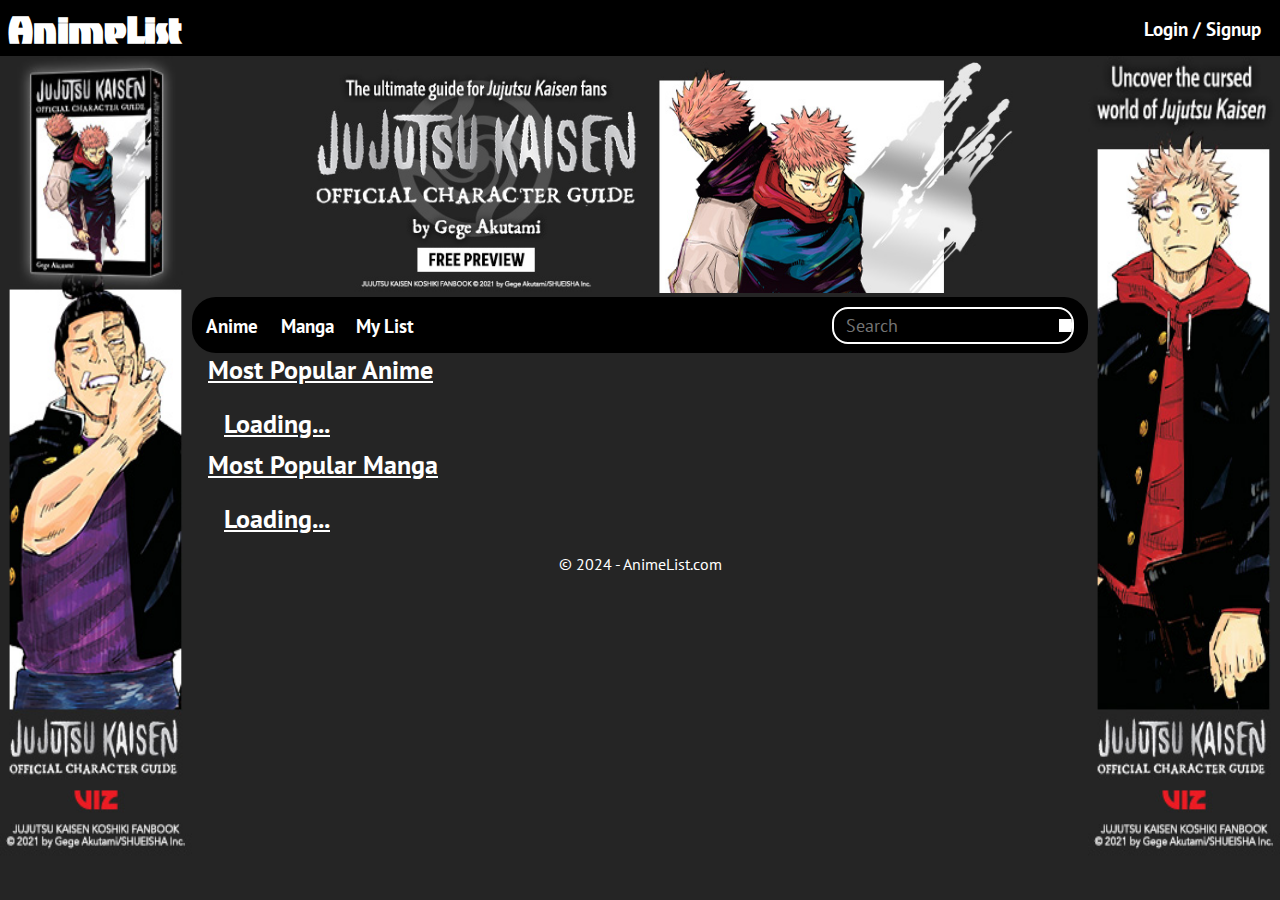
==== index.html @ c7b755f1 "Initial commit" ====
<!DOCTYPE html>
<html lang="en">
  <head>
    <meta charset="UTF-8" />
    <meta name="viewport" content="width=device-width, initial-scale=1.0" />
    <link rel="stylesheet" href="./css/style.css" />
    <link rel="stylesheet" href="./css/mobile.css" />
    <link
      rel="stylesheet"
      href="https://cdnjs.cloudflare.com/ajax/libs/font-awesome/5.14.0/css/all.min.css"
      integrity="sha512-1PKOgIY59xJ8Co8+NE6FZ+LOAZKjy+KY8iq0G4B3CyeY6wYHN3yt9PW0XpSriVlkMXe40PTKnXrLnZ9+fkDaog=="
      crossorigin="anonymous"
    />
    <script type="module" src="../script/popular.js" defer></script>
    <title>AnimeList.com | Home</title>
  </head>
  <body>
    <nav class="navbar">
      <h2>AnimeList</h2>
      <ul>
        <li><a href="./html/login.html">Login / Signup</a></li>
      </ul>
    </nav>

    <div class="container">
      <img class="sidebar left" src="../imgs/jjk-left.jpeg" />
      <main>
        <a
          href="https://www.viz.com/read/book/jujutsu-kaisen-the-official-character-guide/product/7824"
          target="_blank"
        >
          <img
            class="banner"
            src="../imgs/banner.jpeg"
            alt="jujutsu kaisen banner"
          />
        </a>
        <section class="navbar rounded">
          <ul>
            <li>
              <div class="dropdown">
                <button class="dropbtn">
                  Anime <i class="fas fa-caret-down"></i>
                </button>
                <div class="dropdown-content">
                  <a href="./html/a-review.html">Reviews</a>
                  <a href="./html/a-seasonal.html">Seasonal</a>
                  <a href="./html/a-recs.html">Recommendations</a>
                </div>
              </div>
            </li>
            <li>
              <div class="dropdown">
                <button class="dropbtn">
                  Manga <i class="fas fa-caret-down"></i>
                </button>
                <div class="dropdown-content">
                  <a href="./html/m-review.html">Reviews</a>
                  <a href="./html/m-recs.html">Recommendations</a>
                </div>
              </div>
            </li>
            <li>
              <a href="#">My List</a>
            </li>
          </ul>

          <div class="search-container">
            <input
              type="text"
              class="searchbar"
              id="search"
              placeholder="Search"
            />
            <button class="btn">
              <i class="fas fa-search"></i>
            </button>
          </div>
        </section>

        <section class="popular-series">
          <div class="popular">
            <h2>Most Popular Anime</h2>
            <div class="carousel" id="popular-anime">
              <!-- ADD LOADING SCREEN -->
              <h2 class="loading">Loading...</h2>
            </div>
          </div>
          <div class="popular">
            <h2>Most Popular Manga</h2>
            <div class="carousel" id="popular-manga">
              <!-- ADD LOADING SCREEN -->
              <h2 class="loading">Loading...</h2>
            </div>
          </div>
        </section>

        <footer>
          <p>&copy; 2024 - AnimeList.com</p>
        </footer>
      </main>

      <img class="sidebar right" src="../imgs/jjk-right.jpeg" />
    </div>
  </body>
</html>
---- css/style.css ----
@import url("https://fonts.googleapis.com/css2?family=PT+Sans:ital,wght@0,400;0,700;1,400;1,700&family=Tac+One&display=swap");

:root {
  --primary-color: #000;
  --secondary-color: #fff;
}
* {
  margin: 0;
  padding: 0;
  box-sizing: border-box;
}

body {
  background-color: #252525;
  overscroll-behavior: none;
  font-family: "PT Sans", sans-serif;
}

main {
  width: 70vw;
  display: flex;
  flex-direction: column;
  justify-content: center;
  margin: 0 auto;
}

nav {
  width: 100%;
  position: fixed;
  top: 0;
}

h2 a {
  text-decoration: none;
  color: var(--secondary-color);
  cursor: pointer;
}

.navbar {
  background-color: var(--primary-color);
  color: var(--secondary-color);
  display: flex;
  justify-content: space-between;
  align-items: center;
  padding: 0.2rem 0.5rem;
}

ul {
  list-style: none;
  display: flex;
}

li {
  margin: 0 0.7rem;
  font-weight: 600;
  font-size: 1.2rem;
}

li:first-child {
  margin-left: 0;
}

li a {
  text-decoration: none;
  color: var(--secondary-color);
  cursor: pointer;
}

.dropbtn {
  background-color: transparent;
  color: var(--secondary-color);
  padding: 0;
  font-size: 1.2rem;
  font-weight: 600;
  font-size: 1.2rem;
  font-family: "pt sans", sans-serif;
  border: none;
  cursor: pointer;
}

.dropdown {
  display: inline-block;
}

.dropdown-content {
  display: none;
  position: absolute;
  background-color: var(--primary-color);
  min-width: 1rem;
}

.dropdown-content a {
  color: var(--secondary-color);
  padding: 0.3rem 0.5rem;
  text-decoration: none;
  display: block;
}

.dropdown-content a:hover {
  text-decoration: underline;
}

.dropdown:hover .dropdown-content {
  display: block;
}

nav h2 {
  font-size: 3rem;
  font-family: "Tac One", sans-serif;
}

.container {
  display: flex;
  justify-content: center;
}

.sidebar {
  width: 15vw;
  height: 90vh;
  position: fixed;
  top: 3.5rem;
}

.left {
  left: 0;
}

.right {
  right: 0;
}

.banner {
  width: 70vw;
  margin-top: 3.9rem;
}

.rounded {
  border-radius: 1.5rem;
  padding: 0.6rem 0.9rem;
}

.search-container {
  border: 2px solid var(--secondary-color);
  border-radius: 1rem;
  overflow: hidden;
  display: flex;
  align-items: center;
}
.searchbar {
  background-color: transparent;
  font-size: 1.1rem;
  padding: 0.3rem 0.7rem;
  color: #fff;
  border-radius: 1rem 0 0 1rem;
  border: none;
  font-family: "pt sans", sans-serif;
}

.btn {
  background-color: transparent;
  border: none;
  cursor: pointer;
  background-color: var(--secondary-color);
  font-size: 1.2rem;
  padding: 0.4rem;
}

.loading {
  color: var(--secondary-color);
  text-align: center;
  margin-top: 1rem;
  font-size: 4rem;
  text-decoration: none;
}

.popular-series {
  color: #fff;
}

.popular-series h2 {
  font-size: 1.6rem;
  margin-left: 1rem;
  text-decoration: underline;
}

.carousel {
  display: flex;
  justify-content: space-between;
  overflow-x: scroll;
  margin: 0.3rem 1rem 0.5rem 1rem;
}

.card {
  margin: 0 0.3rem;
  background-size: cover;
  background-position: center;
  background-repeat: no-repeat;
  display: flex;
  flex-direction: column;
  justify-content: flex-end;
  height: 300px;
  border-radius: 0.3rem;
  border: 3px solid var(--primary-color);
}

.info {
  padding: 0.3rem;
  background-color: #000000b4;
  color: var(--secondary-color);
  width: 200px;
}

.info h3 {
  line-height: 1rem;
  margin-bottom: 0.3rem;
}

.info a {
  font-size: 1rem;
  color: var(--secondary-color);
  cursor: pointer;
}

.info p {
  font-size: 0.9rem;
  line-height: 0.9rem;
}

.add-btn {
  background-color: var(--secondary-color);
  border: none;
  cursor: pointer;
  color: var(--primary-color);
  font-size: 0.8rem;
  padding: 0.2rem;
  border-radius: 0.2rem;
  display: flex;
  align-items: center;
  margin: 0.4rem 0 0.2rem 0;
}

.add-btn i {
  font-size: 0.6rem;
  margin-right: 0.2rem;
}

.add-btn:hover {
  background-color: #7d0000;
  color: var(--secondary-color);
}

footer {
  color: var(--secondary-color);
  text-align: center;
  padding: 0.7rem 0.5rem 0.3rem 0.5rem;
}
---- css/mobile.css ----
@media screen and (max-width: 900px) {
  .sidebar {
    display: none;
  }

  .banner {
    width: 100vw;
    height: 15vh;
    align-self: center;
    overflow-x: hidden;
  }

  .rounded {
    width: 97vw;
    margin: 0 auto;
    flex-wrap: wrap;
    justify-content: center;
  }

  .rounded li {
    margin-bottom: 0.5rem;
  }

  main {
    width: 100vw;
  }

  .searchbar {
    width: 100vw;
  }

  .popular-series h2 {
    text-align: center;
  }
}
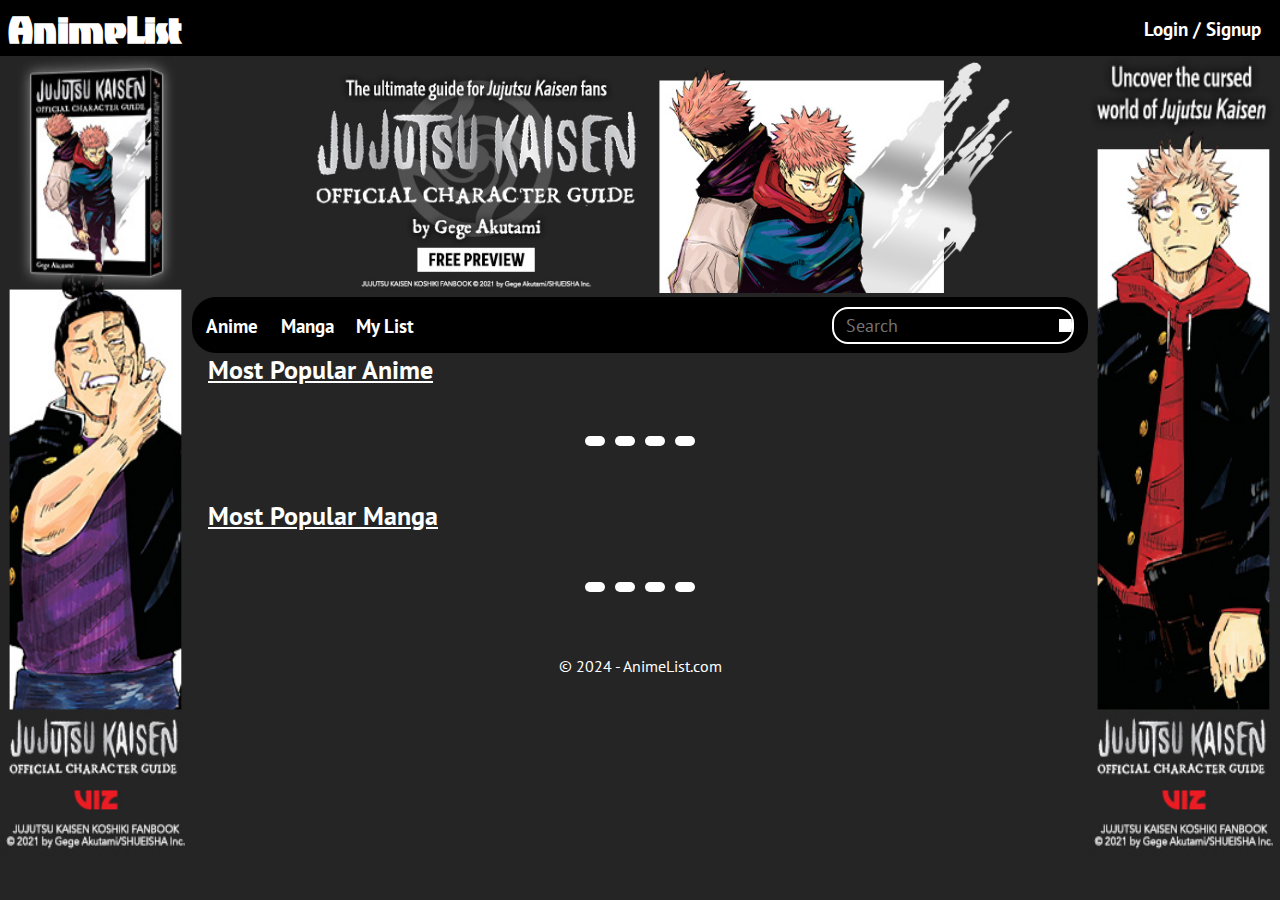
==== commit a1afddeb: "update" ====
--- a/index.html
+++ b/index.html
@@ -16,9 +16,9 @@
   </head>
   <body>
     <nav class="navbar">
-      <h2>AnimeList</h2>
+      <h2><a href="../index.html">AnimeList</a></h2>
       <ul>
-        <li><a href="./html/login.html">Login / Signup</a></li>
+        <li><a href="./html/signup.html">Login / Signup</a></li>
       </ul>
     </nav>
 
@@ -44,7 +44,6 @@
                 </button>
                 <div class="dropdown-content">
                   <a href="./html/a-review.html">Reviews</a>
-                  <a href="./html/a-seasonal.html">Seasonal</a>
                   <a href="./html/a-recs.html">Recommendations</a>
                 </div>
               </div>
@@ -61,7 +60,7 @@
               </div>
             </li>
             <li>
-              <a href="#">My List</a>
+              <a href="./html/mylist.html">My List</a>
             </li>
           </ul>
 
@@ -83,14 +82,24 @@
             <h2>Most Popular Anime</h2>
             <div class="carousel" id="popular-anime">
               <!-- ADD LOADING SCREEN -->
-              <h2 class="loading">Loading...</h2>
+              <div class="loading-wave">
+                <div class="loading-bar"></div>
+                <div class="loading-bar"></div>
+                <div class="loading-bar"></div>
+                <div class="loading-bar"></div>
+              </div>
             </div>
           </div>
           <div class="popular">
             <h2>Most Popular Manga</h2>
             <div class="carousel" id="popular-manga">
               <!-- ADD LOADING SCREEN -->
-              <h2 class="loading">Loading...</h2>
+              <div class="loading-wave">
+                <div class="loading-bar"></div>
+                <div class="loading-bar"></div>
+                <div class="loading-bar"></div>
+                <div class="loading-bar"></div>
+              </div>
             </div>
           </div>
         </section>
--- a/css/style.css
+++ b/css/style.css
@@ -154,6 +154,7 @@
   border-radius: 1rem 0 0 1rem;
   border: none;
   font-family: "pt sans", sans-serif;
+  outline: none;
 }
 
 .btn {
@@ -254,3 +255,47 @@
   text-align: center;
   padding: 0.7rem 0.5rem 0.3rem 0.5rem;
 }
+
+.loading-wave {
+  width: 300px;
+  height: 100px;
+  display: flex;
+  justify-content: center;
+  align-items: center;
+  margin: 0 auto;
+}
+
+.loading-bar {
+  width: 20px;
+  height: 10px;
+  margin: 0 5px;
+  background-color: var(--secondary-color);
+  border-radius: 5px;
+  animation: loading-wave-animation 1s ease-in-out infinite;
+}
+
+.loading-bar:nth-child(2) {
+  animation-delay: 0.1s;
+}
+
+.loading-bar:nth-child(3) {
+  animation-delay: 0.2s;
+}
+
+.loading-bar:nth-child(4) {
+  animation-delay: 0.3s;
+}
+
+@keyframes loading-wave-animation {
+  0% {
+    height: 10px;
+  }
+
+  50% {
+    height: 50px;
+  }
+
+  100% {
+    height: 10px;
+  }
+}
--- a/css/mobile.css
+++ b/css/mobile.css
@@ -32,4 +32,13 @@
   .popular-series h2 {
     text-align: center;
   }
+
+  .container {
+    flex-direction: column;
+    align-items: center;
+  }
+
+  .hero {
+    justify-content: center;
+  }
 }
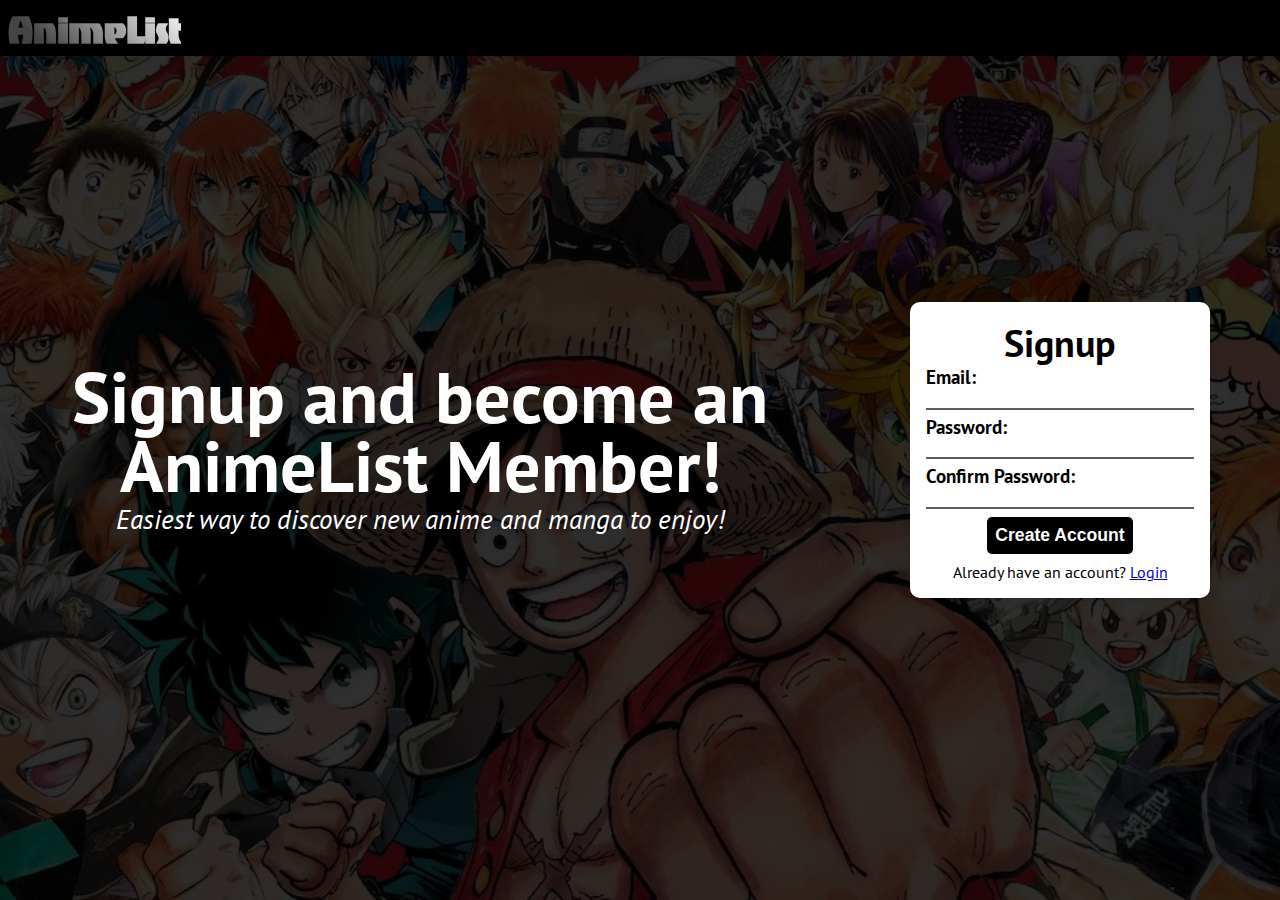
==== commit 90eec75e: "up" ====
--- a/index.html
+++ b/index.html
@@ -3,113 +3,65 @@
   <head>
     <meta charset="UTF-8" />
     <meta name="viewport" content="width=device-width, initial-scale=1.0" />
-    <link rel="stylesheet" href="./css/style.css" />
-    <link rel="stylesheet" href="./css/mobile.css" />
+    <link rel="stylesheet" href="../css/style.css" />
+    <link rel="stylesheet" href="../css/mobile.css" />
+    <link rel="stylesheet" href="../css/signup.css" />
     <link
       rel="stylesheet"
       href="https://cdnjs.cloudflare.com/ajax/libs/font-awesome/5.14.0/css/all.min.css"
       integrity="sha512-1PKOgIY59xJ8Co8+NE6FZ+LOAZKjy+KY8iq0G4B3CyeY6wYHN3yt9PW0XpSriVlkMXe40PTKnXrLnZ9+fkDaog=="
       crossorigin="anonymous"
     />
-    <script type="module" src="../script/popular.js" defer></script>
-    <title>AnimeList.com | Home</title>
+    <script type="module" src="../script/signup.js" defer></script>
+    <title>Create An Account</title>
   </head>
   <body>
     <nav class="navbar">
-      <h2><a href="../index.html">AnimeList</a></h2>
-      <ul>
-        <li><a href="./html/signup.html">Login / Signup</a></li>
-      </ul>
+      <h2>AnimeList</h2>
     </nav>
+    <div class="container">
+      <div class="hero">
+        <h1>Signup and become an AnimeList Member!</h1>
+        <i>Easiest way to discover new anime and manga to enjoy!</i>
+      </div>
+      <div class="signup">
+        <h1>Signup</h1>
+        <form id="form">
+          <div class="form-control">
+            <label>Email: </label>
+            <input id="email" class="signup-input" type="text" required />
+            <small>Error message</small>
+          </div>
 
-    <div class="container">
-      <img class="sidebar left" src="../imgs/jjk-left.jpeg" />
-      <main>
-        <a
-          href="https://www.viz.com/read/book/jujutsu-kaisen-the-official-character-guide/product/7824"
-          target="_blank"
-        >
-          <img
-            class="banner"
-            src="../imgs/banner.jpeg"
-            alt="jujutsu kaisen banner"
-          />
-        </a>
-        <section class="navbar rounded">
-          <ul>
-            <li>
-              <div class="dropdown">
-                <button class="dropbtn">
-                  Anime <i class="fas fa-caret-down"></i>
-                </button>
-                <div class="dropdown-content">
-                  <a href="./html/a-review.html">Reviews</a>
-                  <a href="./html/a-recs.html">Recommendations</a>
-                </div>
-              </div>
-            </li>
-            <li>
-              <div class="dropdown">
-                <button class="dropbtn">
-                  Manga <i class="fas fa-caret-down"></i>
-                </button>
-                <div class="dropdown-content">
-                  <a href="./html/m-review.html">Reviews</a>
-                  <a href="./html/m-recs.html">Recommendations</a>
-                </div>
-              </div>
-            </li>
-            <li>
-              <a href="./html/mylist.html">My List</a>
-            </li>
-          </ul>
+          <div class="form-control">
+            <label>Password: </label>
+            <input
+              id="password"
+              class="signup-input"
+              type="password"
+              required
+            />
+            <small>Error message</small>
+          </div>
 
-          <div class="search-container">
+          <div class="form-control">
+            <label>Confirm Password: </label>
             <input
-              type="text"
-              class="searchbar"
-              id="search"
-              placeholder="Search"
+              id="confirm-password"
+              class="signup-input"
+              type="password"
+              required
             />
-            <button class="btn">
-              <i class="fas fa-search"></i>
-            </button>
+            <small>Error message</small>
           </div>
-        </section>
 
-        <section class="popular-series">
-          <div class="popular">
-            <h2>Most Popular Anime</h2>
-            <div class="carousel" id="popular-anime">
-              <!-- ADD LOADING SCREEN -->
-              <div class="loading-wave">
-                <div class="loading-bar"></div>
-                <div class="loading-bar"></div>
-                <div class="loading-bar"></div>
-                <div class="loading-bar"></div>
-              </div>
-            </div>
-          </div>
-          <div class="popular">
-            <h2>Most Popular Manga</h2>
-            <div class="carousel" id="popular-manga">
-              <!-- ADD LOADING SCREEN -->
-              <div class="loading-wave">
-                <div class="loading-bar"></div>
-                <div class="loading-bar"></div>
-                <div class="loading-bar"></div>
-                <div class="loading-bar"></div>
-              </div>
-            </div>
-          </div>
-        </section>
+          <button type="submit" class="signup-btn">Create Account</button>
 
-        <footer>
-          <p>&copy; 2024 - AnimeList.com</p>
-        </footer>
-      </main>
-
-      <img class="sidebar right" src="../imgs/jjk-right.jpeg" />
+          <p class="signup-text">
+            Already have an account? <a id="login" href="#">Login</a>
+          </p>
+        </form>
+      </div>
     </div>
   </body>
 </html>
--- a/css/style.css
+++ b/css/style.css
@@ -87,6 +87,7 @@
   position: absolute;
   background-color: var(--primary-color);
   min-width: 1rem;
+  z-index: 1;
 }
 
 .dropdown-content a {
@@ -107,6 +108,9 @@
 nav h2 {
   font-size: 3rem;
   font-family: "Tac One", sans-serif;
+  background: linear-gradient(45deg, #454545 0 20%, #ffffff 100% 50%);
+  background-clip: text;
+  -webkit-text-fill-color: transparent;
 }
 
 .container {
@@ -181,14 +185,23 @@
 .popular-series h2 {
   font-size: 1.6rem;
   margin-left: 1rem;
-  text-decoration: underline;
 }
 
 .carousel {
   display: flex;
   justify-content: space-between;
   overflow-x: scroll;
+  scroll-behavior: smooth;
+  scrollbar-width: none;
+  padding: 0 0.5rem;
   margin: 0.3rem 1rem 0.5rem 1rem;
+  mask-image: linear-gradient(
+    to left,
+    transparent 0%,
+    #000000 30px,
+    #000000 calc(100% - 30px),
+    transparent 100%
+  );
 }
 
 .card {
@@ -199,7 +212,7 @@
   display: flex;
   flex-direction: column;
   justify-content: flex-end;
-  height: 300px;
+  height: 260px;
   border-radius: 0.3rem;
   border: 3px solid var(--primary-color);
 }
@@ -208,7 +221,7 @@
   padding: 0.3rem;
   background-color: #000000b4;
   color: var(--secondary-color);
-  width: 200px;
+  width: 180px;
 }
 
 .info h3 {
--- a/css/mobile.css
+++ b/css/mobile.css
@@ -1,6 +1,10 @@
 @media screen and (max-width: 900px) {
   .sidebar {
     display: none;
+  }
+
+  .navbar {
+    justify-content: center;
   }
 
   .banner {
--- a/css/signup.css
+++ b/css/signup.css
@@ -0,0 +1,122 @@
+body {
+  background-image: url("../imgs/signup-bg.avif");
+  background-size: cover;
+  background-repeat: no-repeat;
+  background-position: center;
+}
+
+form {
+  display: flex;
+  flex-direction: column;
+  align-items: center;
+}
+
+.container {
+  display: flex;
+  justify-content: space-around;
+  align-items: center;
+  text-align: center;
+  height: 100vh;
+  background-color: #000000d0;
+}
+
+.hero {
+  display: flex;
+  flex-direction: column;
+  justify-content: flex-start;
+  max-width: 700px;
+  color: #fff;
+}
+
+.hero h1 {
+  font-size: 4.5rem;
+  line-height: 4.3rem;
+}
+
+.hero i {
+  font-size: 1.7rem;
+}
+
+.signup {
+  width: 300px;
+  padding: 1rem;
+  border-radius: 10px;
+  font-size: 1.2rem;
+  background-color: var(--secondary-color);
+  box-shadow: 0 0 10px rgba(0, 0, 0, 0.1);
+  text-align: center;
+  color: var(--primary-color);
+}
+
+.form-control {
+  width: 100%;
+  text-align: left;
+  margin-bottom: 0.5rem;
+  line-height: 1.1rem;
+}
+
+.form-control label {
+  font-weight: 600;
+}
+
+.form-control small {
+  color: var(--error-color);
+  position: absolute;
+  bottom: 0;
+  left: 0;
+  visibility: hidden;
+}
+
+.form-control.error small {
+  visibility: visible;
+}
+
+.signup-input {
+  width: 100%;
+  padding: 0.2rem 0.3rem;
+  border: 0;
+  border-bottom: 2px solid #5c5c5c;
+  background-color: transparent;
+  outline: none;
+}
+
+.signup-btn {
+  padding: 0.5rem;
+  border: 0;
+  border-radius: 5px;
+  background-color: var(--primary-color);
+  color: var(--secondary-color);
+  font-weight: 600;
+  cursor: pointer;
+  font-size: 1.1rem;
+  margin-bottom: 0.5rem;
+}
+
+.signup-text {
+  font-size: 1rem;
+}
+
+@media (max-width: 600px) {
+  .container {
+    flex-direction: column-reverse;
+    justify-content: center;
+  }
+
+  .hero {
+    margin: 0.4rem;
+  }
+
+  .hero h1 {
+    font-size: 2.3rem;
+    line-height: 2.5rem;
+  }
+
+  .hero i {
+    line-height: 1.7rem;
+    font-size: 1.5rem;
+  }
+
+  .signup {
+    width: 90%;
+  }
+}
